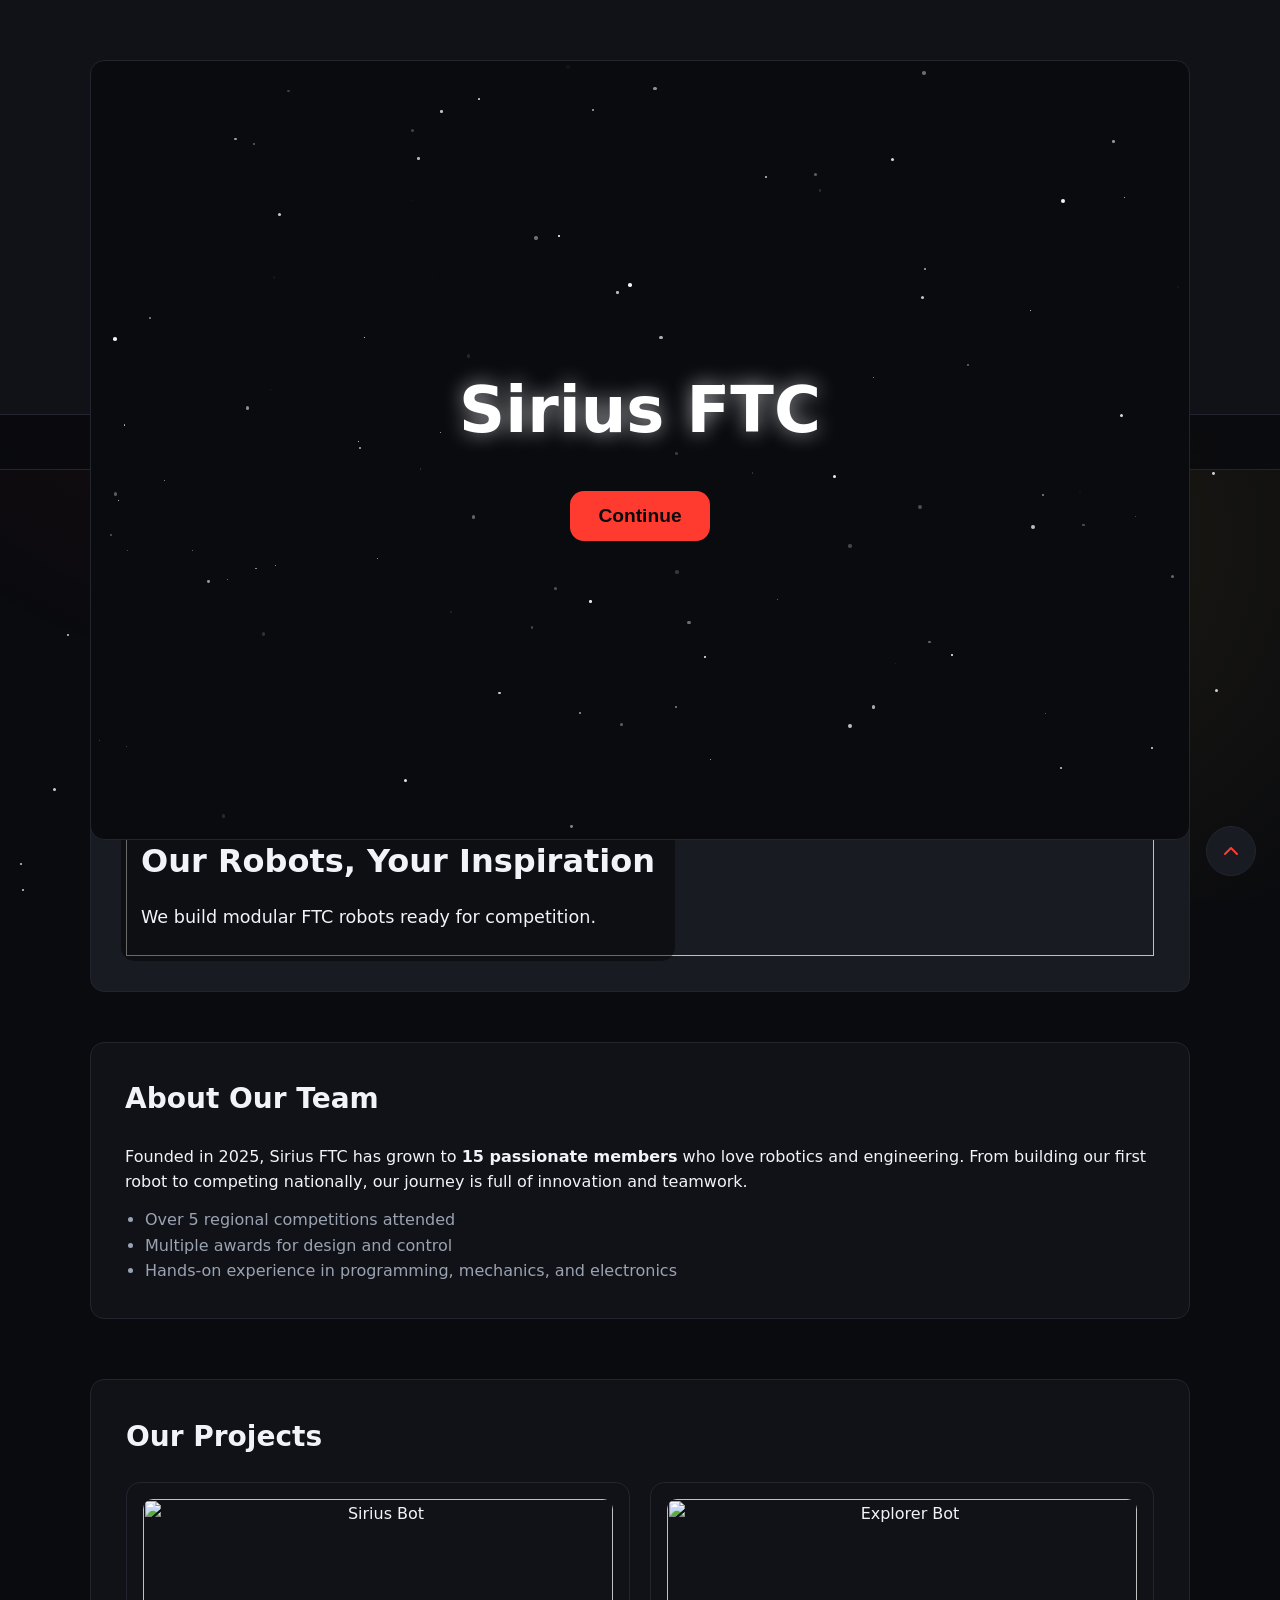
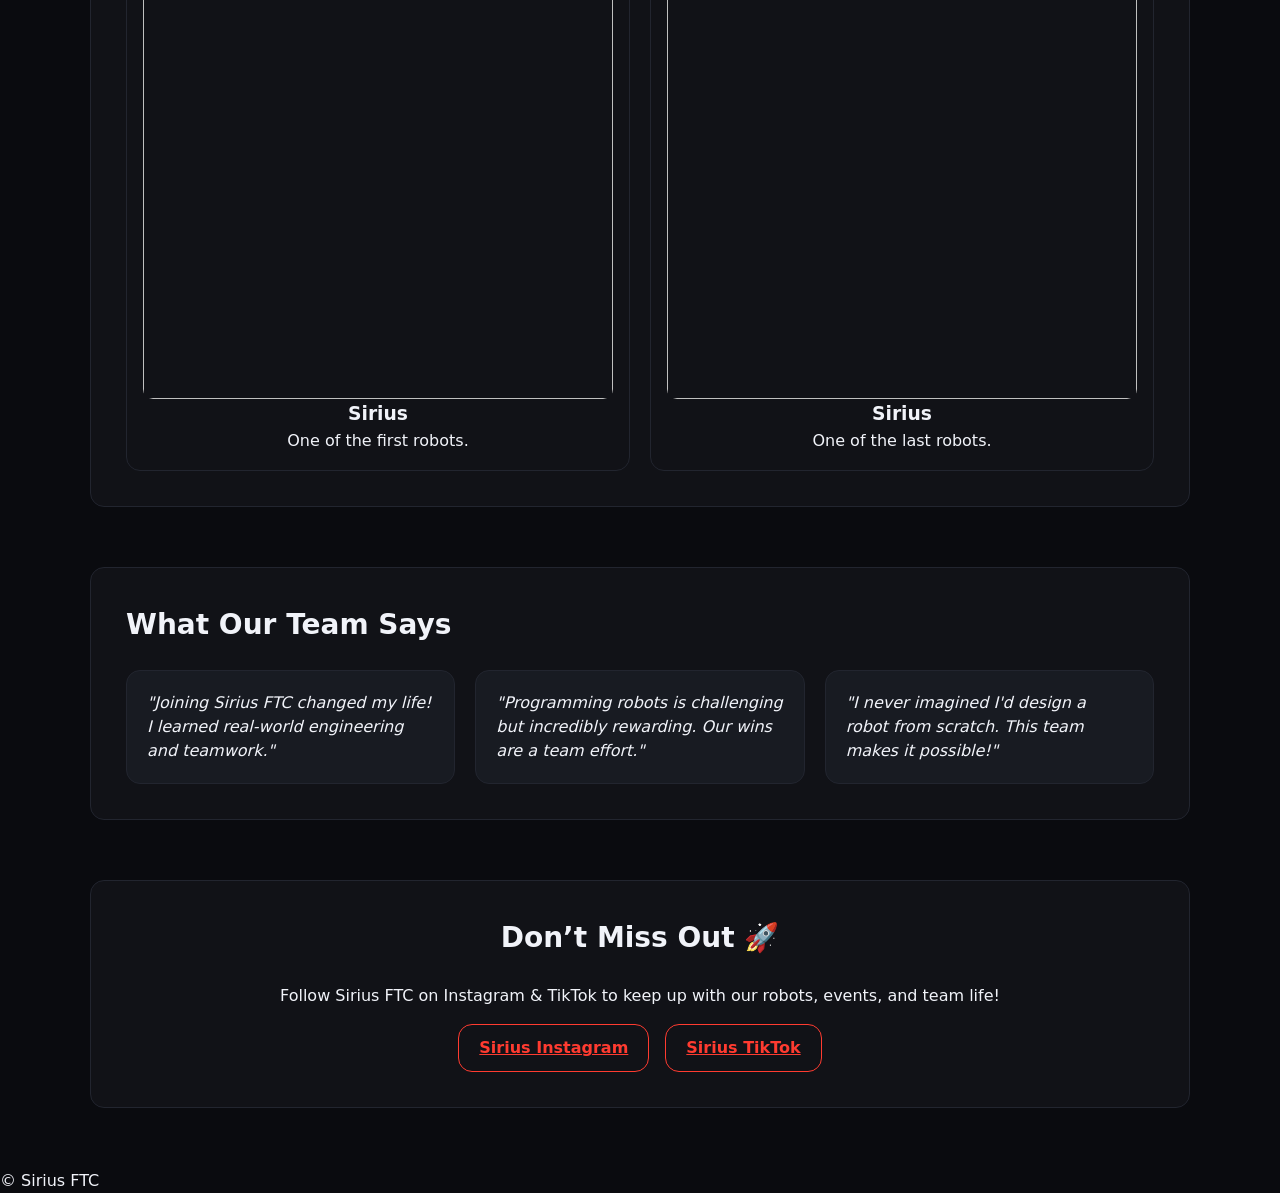
==== index.html @ 5534b6e5 "Add files via upload" ====
<section id="intro" class="intro-section">
  <div class="intro-stars"></div>
  <div class="intro-comets"></div>
  <h1 class="intro-title">Sirius FTC</h1>
  <button id="enter-btn" class="cta-btn">Continue</button>
</section>
<!DOCTYPE html>
<html lang="en">
<head>
  <meta charset="utf-8" />
  <meta name="viewport" content="width=device-width, initial-scale=1, viewport-fit=cover" />
  <meta name="theme-color" content="#0c0d12">
  <meta name="description" content="Sirius FTC #33422 - Robotics team competing in FIRST Tech Challenge.">
  <title>Sirius FTC - Home</title>
  <link rel="icon" type="image/webp" href="images/logo-team.webp">
  <link rel="stylesheet" href="sirius.css" />
  <link rel="icon" type="image/webp" href="logo.webp">
  <script src="sirius.js" defer></script>
</head>
<body id="top">

<header>
  <a href="index.html">
    <img src="images/logo.webp" alt="Sirius FTC logo" class="team-logo">
  </a>
  <h1>Sirius FTC</h1>
  <p>Robotics • Engineering • Competition</p>
</header>

  <nav id="site-nav" role="navigation" aria-label="Main navigation">
    <a href="index.html" class="active">Home</a>
    <a href="about.html">About</a>
    <a href="gallery.html">Gallery</a>
    <a href="achievements.html">Achievements</a>
  </nav>

  <main>
    <section id="hero" class="hero-section">
      <div class="hero-slide">
        <img src="images/hero1.webp" >
        <div class="hero-text">
          <h2>Our Robots, Your Inspiration</h2>
          <p>We build modular FTC robots ready for competition.</p>
        </div>
      </div>
    </section>


    <section id="team-history" class="team-history">
      <h2>About Our Team</h2>
      <p>Founded in 2025, Sirius FTC has grown to <strong>15 passionate members</strong> who love robotics and engineering. From building our first robot to competing nationally, our journey is full of innovation and teamwork.</p>
      <ul>
        <li>Over 5 regional competitions attended</li>
        <li>Multiple awards for design and control</li>
        <li>Hands-on experience in programming, mechanics, and electronics</li>
      </ul>
    </section>

    <section id="mini-projects" class="projects-section">
      <h2>Our Projects</h2>
      <div class="mini-projects-grid">
        <div class="robot-card">
          <img src="images/picrobot1.webp" alt="Sirius Bot" loading="lazy">
          <h3>Sirius</h3>
          <p>One of the first robots.</p>
        </div>
        <div class="robot-card">
          <img src="images/picrobot2.webp" alt="Explorer Bot" loading="lazy">
          <h3>Sirius</h3>
          <p>One of the last robots.</p>
        </div>
      </div>
    </section>

    <section id="testimonials" class="testimonials">
      <h2>What Our Team Says</h2>
      <div class="testimonial-grid">
        <div class="testimonial">
          <p>"Joining Sirius FTC changed my life! I learned real-world engineering and teamwork."  <strong></strong></p>
        </div>
        <div class="testimonial">
          <p>"Programming robots is challenging but incredibly rewarding. Our wins are a team effort."  <strong></strong></p>
        </div>
        <div class="testimonial">
          <p>"I never imagined I'd design a robot from scratch. This team makes it possible!"  <strong></strong></p>
        </div>
      </div>
    </section>

    <!-- CTA Section -->
    <section id="cta" class="cta-section">
      <h2>Don’t Miss Out 🚀</h2>
      <p>Follow Sirius FTC on Instagram & TikTok to keep up with our robots, events, and team life!</p>
      <div class="cta-buttons">
        <a href="https://www.instagram.com/sirius_ftc" target="_blank" rel="noopener noreferrer" class="cta-btn secondary">Sirius Instagram</a>
        <a href="https://www.tiktok.com/@sirius_ftc5?_r=1&_t=ZS-950xUabCxqW" target="_blank" rel="noopener noreferrer" class="cta-btn secondary">Sirius TikTok</a>
      </div>
    </section>

  </main>

  <a href="#top" class="scroll-top" aria-label="Scroll to top">
    <svg width="24" height="24" viewBox="0 0 24 24" fill="none" stroke="currentColor" stroke-width="2" stroke-linecap="round" stroke-linejoin="round">
      <polyline points="18 15 12 9 6 15"></polyline>
    </svg>
  </a>

  <footer>
    <div class="footer-note">
      &copy; <span id="current-year"></span> Sirius FTC
    </div>
  </footer>
  <div class="particles-container"></div>
  <div class="starfield"></div>
</body>
</html>
---- sirius.css ----
:root {
  --bg: #0a0b0f;
  --surface: #111217;
  --surface-light: #181b22;

  --text-main: #f1f3f9;
  --text-muted: #9aa3b2;

  --accent: #ff3b30;
  --accent-glow: rgba(255, 59, 48, 0.5);

  --accent-secondary: #ffd54f;
  --accent-secondary-glow: rgba(255, 213, 79, 0.4);

  --border: #22252f;

  --radius: 14px;
  --transition: 0.3s ease;
}

* {
  margin: 0;
  padding: 0;
  box-sizing: border-box;
}

body {
  background: var(--bg);
  color: var(--text-main);
  font-family: "Inter", system-ui, sans-serif;
  line-height: 1.6;
  overflow-x: hidden;
}


body::before {
  content: "";
  position: fixed;
  inset: 0;
  background:
    radial-gradient(circle at 20% 20%, rgba(255,59,48,0.08), transparent 40%),
    radial-gradient(circle at 80% 60%, rgba(255,213,79,0.08), transparent 40%);
  z-index: -1;
}


header {
  text-align: center;
  padding: 70px 20px;
  background: var(--surface);
  border-bottom: 1px solid var(--border);
}

header h1 {
  font-size: 48px;
  font-weight: 800;
  background: linear-gradient(135deg, #ff3b30, #ffd54f);
  -webkit-background-clip: text; 
  background-clip: text;        
  -webkit-text-fill-color: transparent;
  color: transparent;         
}

header p {
  color: var(--text-muted);
  margin-top: 10px;
}


nav {
  position: sticky;
  top: 0;
  background: rgba(10,11,15,0.85);
  backdrop-filter: blur(10px);
  display: flex;
  justify-content: center;
  gap: 26px;
  padding: 14px;
  border-bottom: 1px solid var(--border);
  z-index: 10;
}

nav a {
  color: var(--text-main);
  text-decoration: none;
  font-weight: 600;
  transition: var(--transition);
}

nav a:hover {
  color: var(--accent-secondary);
  text-shadow: 0 0 8px var(--accent-secondary-glow);
}

nav a.active {
  color: var(--accent);
}


section {
  width: min(1100px, 90%);
  margin: 60px auto;
  padding: 35px;
  background: var(--surface);
  border-radius: var(--radius);
  border: 1px solid var(--border);

  opacity: 0;
  transform: translateY(30px);
  transition: 0.6s ease;
}

section.reveal {
  opacity: 1;
  transform: translateY(0);
}

h2 {
  font-size: 28px;
  margin-bottom: 16px;
  position: relative;
}

h2::after {
  content: "";
  width: 50px;
  height: 3px;
  background: linear-gradient(90deg, #ff3b30, #ffd54f);
  display: block;
  margin-top: 8px;
}

.robot-card {
  position: relative;
  overflow: hidden;
  border-radius: var(--radius);
  border: 1px solid var(--border);
  transition: transform 0.4s ease, box-shadow 0.4s ease;
}
.robot-card:hover {
  transform: perspective(1000px) rotateY(8deg) rotateX(3deg) scale(1.08);
  box-shadow: 0 15px 30px rgba(255,59,48,0.4);
}

.robot-card img {
  width: 100%;
  height: 200px;
  object-fit: cover;
  object-position: center;
  border-radius: 10px;
  transition: transform 0.3s ease;
}

.robot-info {
  position: absolute;
  inset: 0;
  display: flex;
  flex-direction: column;
  justify-content: flex-end;
  padding: 20px;
  background: linear-gradient(transparent, rgba(0,0,0,0.85));
  opacity: 0;
  transition: 0.3s;
}


.robot-card:hover {
  transform: perspective(800px) rotateX(5deg) rotateY(-5deg) scale(1.03);
  box-shadow:
    0 0 20px var(--accent-glow),
    0 0 50px rgba(255,59,48,0.2);
}

.robot-card:hover img {
  transform: scale(1.1);
}

.robot-card:hover .robot-info {
  opacity: 1;
}

.gallery-scroll {
  display: flex;
  gap: 18px;
  overflow-x: auto;
  padding-bottom: 10px;
}

.gallery-scroll img {
  width: 260px;
  border-radius: var(--radius);
  cursor: pointer;
  transition: var(--transition);
}

.gallery-scroll img:hover {
  transform: scale(1.08) rotate(1deg);
  box-shadow: 0 0 20px var(--accent-glow);
}


.achievement-grid {
  display: flex;
  flex-direction: column;
  gap: 22px;
}

.achievement-item {
  display: flex;
  gap: 20px;
  background: var(--surface-light);
  padding: 20px;
  border-radius: var(--radius);
  border: 1px solid var(--border);
  transition: var(--transition);
}

.achievement-item:hover {
  transform: translateY(-5px);
  box-shadow: 0 0 20px rgba(255,213,79,0.2);
}

.achievement-item img {
  width: 170px;
  height: 120px;
  object-fit: cover;
  border-radius: 8px;
}


.btn {
  display: inline-block;
  padding: 12px 26px;
  border-radius: 10px;
  background: linear-gradient(135deg, #ff3b30, #ff7043);
  color: white;
  font-weight: 600;
  text-decoration: none;
  transition: 0.3s;
  box-shadow: 0 0 10px rgba(255,59,48,0.3);
}

.btn:hover {
  transform: translateY(-2px);
  box-shadow: 0 0 20px rgba(255,59,48,0.6);
}


a {
  color: var(--accent);
}

a:hover {
  color: var(--accent-secondary);
}


.scroll-top {
  position: fixed;
  bottom: 24px;
  right: 24px;
  background: var(--surface-light);
  border: 1px solid var(--border);
  width: 50px;
  height: 50px;
  border-radius: 50%;
  display: flex;
  align-items: center;
  justify-content: center;
  transition: var(--transition);
}

.scroll-top:hover {
  background: var(--accent);
  box-shadow: 0 0 15px var(--accent-glow);
}


#lightbox-overlay {
  position: fixed;
  inset: 0;
  background: rgba(0,0,0,0.92);
  display: flex;
  align-items: center;
  justify-content: center;
}

#lightbox-overlay img {
  max-width: 90%;
  border-radius: 12px;
}


::-webkit-scrollbar {
  height: 10px;
}

::-webkit-scrollbar-thumb {
  background: linear-gradient(#ff3b30, #ffd54f);
  border-radius: 10px;
}


@media (max-width: 768px) {
  .achievement-item {
    flex-direction: column;
  }

  .achievement-item img {
    width: 100%;
    height: 180px;
  }
}

.hero-section {
  position: relative;
  max-width: var(--max-width);
  margin: 50px auto;
  border-radius: var(--radius);
  overflow: hidden;
  background: var(--surface-light);
}
.hero-slide img {
  width: 100%;
  height: 400px;
  object-fit: cover;
  display: block;
}
.hero-text {
  position: absolute;
  bottom: 30px;
  left: 30px;
  color: var(--text-main);
  background: rgba(0,0,0,0.45);
  padding: 20px;
  border-radius: var(--radius);
}
.hero-text h2 { font-size: 2rem; margin-bottom: 10px; }
.hero-text p { font-size: 1.1rem; margin-bottom: 10px; }
.cta-btn {
  display: inline-block;
  padding: 10px 20px;
  border-radius: var(--radius);
  background: var(--accent);
  color: var(--bg);
  font-weight: 600;
  transition: background 0.3s;
}
.cta-btn:hover { background: var(--accent-hover); color: var(--bg); }


.projects-section { margin-top: 60px; }
.mini-projects-grid {
  display: flex;
  gap: 20px;
  flex-wrap: wrap;
}
.mini-projects-grid .robot-card {
  flex: 1 1 30%;
  background: var(--surface);
  padding: 16px;
  border-radius: var(--radius);
  border: 1px solid var(--border);
  text-align: center;
  transition: transform 0.3s;
}
.mini-projects-grid .robot-card:hover { transform: translateY(-4px); }


.testimonials { margin-top: 60px; }
.testimonial-grid {
  display: flex;
  gap: 20px;
  flex-wrap: wrap;
}
.testimonial {
  flex: 1 1 30%;
  background: var(--surface-light);
  padding: 20px;
  border-radius: var(--radius);
  border: 1px solid var(--border);
  font-style: italic;
  line-height: 1.5;
}
.testimonial strong { color: var(--accent); }


.cta-section {
  margin-top: 60px;
  text-align: center;
}
.cta-buttons { display: flex; justify-content: center; gap: 16px; margin-top: 16px; }
.cta-btn.secondary { background: transparent; border: 1px solid var(--accent); color: var(--accent); }
.cta-btn.secondary:hover { background: var(--accent); color: var(--bg); }
.team-history, .mission {
  max-width: var(--max-width);
  margin: 46px auto;
  background: var(--surface);
  padding: 34px;
  border-radius: var(--radius);
  border: 1px solid var(--border);
  scroll-margin-top: 110px;
  opacity: 0;
  transform: translateY(20px);
  transition: opacity 0.6s ease, transform 0.6s ease;
}
.team-history.reveal, .mission.reveal { opacity: 1; transform: translateY(0); }

.team-history ul, .mission ul {
  margin-top: 12px;
  list-style: disc;
  padding-left: 20px;
  color: var(--text-muted);
}


.team-members { max-width: var(--max-width); margin: 46px auto; }
.members-grid {
  display: flex;
  gap: 20px;
  flex-wrap: wrap;
}
.member-card {
  flex: 1 1 23%;
  background: var(--surface-light);
  border: 1px solid var(--border);
  border-radius: var(--radius);
  text-align: center;
  padding: 16px;
  transition: transform 0.3s ease;
}
.member-card:hover { transform: translateY(-4px); }
.member-card img {
  width: 100%;
  aspect-ratio: 1/1;
  border-radius: 50%;
  object-fit: cover;
  margin-bottom: 10px;
  border: 2px solid var(--accent);
}
.member-card h3 { font-size: 1.1rem; color: var(--accent); margin-bottom: 4px; }
.member-card p { font-size: 0.9rem; color: var(--text-main); }

.cta-section { text-align: center; margin: 60px 0; }

.projects-filters {
  display: flex;
  justify-content: center;
  gap: 14px;
  margin-bottom: 32px;
}
.filter-btn {
  padding: 8px 16px;
  border-radius: 6px;
  border: 1px solid var(--border);
  background: var(--surface-light);
  color: var(--text-main);
  cursor: pointer;
  font-weight: 500;
  transition: background 0.3s ease, color 0.3s ease;
}
.filter-btn:hover, .filter-btn.active {
  background: var(--accent);
  color: var(--bg);
  border-color: var(--accent);
}

.robot-grid {
  display: grid;
  grid-template-columns: repeat(auto-fit, minmax(260px, 1fr));
  gap: 20px;
}

.robot-card {
  position: relative;
  overflow: hidden;
  border-radius: var(--radius);
  border: 1px solid var(--border);
  background: var(--surface-light);
  transition: transform 0.3s ease, border-color 0.3s ease;
}
.robot-card:hover, .robot-card:focus-within {
  transform: translateY(-4px);
  border-color: var(--accent);
}

.robot-card img {
  width: 100%;
  height: 180px;
  object-fit: cover;
  transition: transform 0.3s ease;
}
.robot-card:hover img, .robot-card:focus-within img {
  transform: scale(1.05);
}

.robot-info {
  padding: 16px;
}
.robot-info h3 {
  color: var(--accent);
  margin-bottom: 8px;
  font-size: 1.2rem;
}
.robot-info p {
  font-size: 0.95rem;
  color: var(--text-main);
  line-height: 1.4;
}

.gallery-filters {
  display: flex;
  justify-content: center;
  gap: 12px;
  margin-bottom: 24px;
}
.gallery-filters .filter-btn {
  padding: 6px 14px;
  border-radius: 6px;
  border: 1px solid var(--border);
  background: var(--surface-light);
  color: var(--text-main);
  cursor: pointer;
  font-weight: 500;
  transition: background 0.3s, color 0.3s;
}
.gallery-filters .filter-btn:hover,
.gallery-filters .filter-btn.active {
  background: var(--accent);
  color: var(--bg);
  border-color: var(--accent);
}

.gallery-scroll {
  display: flex;
  gap: 16px;
  overflow-x: auto;
  scroll-behavior: smooth;
  padding-bottom: 14px;
}
.gallery-scroll img {
  flex: 0 0 auto;
  width: 220px;
  height: 150px;
  object-fit: cover;
  border-radius: var(--radius);
  border: 1px solid var(--border);
  cursor: pointer;
  transition: transform 0.2s ease, border-color 0.2s ease;
}
.gallery-scroll img:hover,
.gallery-scroll img:focus {
  transform: scale(1.05);
  border-color: var(--accent);
}

.achievement-grid {
  display: grid;
  grid-template-columns: repeat(auto-fit, minmax(280px, 1fr));
  gap: 24px;
}

.achievement-item {
  display: flex;
  flex-direction: column;
  background: var(--surface-light);
  border: 1px solid var(--border);
  border-radius: var(--radius);
  overflow: hidden;
  transition: transform 0.3s ease, border-color 0.3s ease, box-shadow 0.3s ease;
}

.achievement-item:hover {
  transform: translateY(-4px);
  border-color: var(--accent);
  box-shadow: 0 10px 24px rgba(62, 166, 255, 0.25);
}

.achievement-image {
  width: 100%;
  height: 180px;
  overflow: hidden;
}

.achievement-image img {
  width: 100%;
  height: 100%;
  object-fit: cover;
  transition: transform 0.4s ease;
}

.achievement-item:hover .achievement-image img {
  transform: scale(1.08);
}

.achievement-text {
  padding: 16px;
}

.achievement-text h3 {
  font-size: 1.25rem;
  font-weight: 600;
  margin-bottom: 8px;
  color: var(--accent);
}

.achievement-text p {
  color: var(--text-muted);
  line-height: 1.5;
  font-size: 0.95rem;
}


@media (max-width: 768px) {
  .achievement-item {
    flex-direction: column;
  }
  .achievement-image {
    height: 160px;
  }
}
.team-logo {
  height: 150px; 
  width: auto;
  margin-bottom: 12px; 
  transition: transform 0.3s ease; 
}
.team-logo:hover {
  transform: scale(1.05);
}
header a {
  display: inline-block;
}

.robot-card img {
  width: 100% !important;
  height: 500px !important;
  object-fit: cover !important;
  object-position: center !important;
  display: block;
}

#cta {
  display: flex;           
  flex-direction: column;  
  align-items: center;    
  text-align: center;      
  max-width: 1100px;        
  margin: 60px auto;      
  padding: 35px;
  background: var(--surface);
  border-radius: var(--radius);
  border: 1px solid var(--border);
  .cta-btn {
  position: relative;
  overflow: hidden;
}


.cta-btn::after {
  content: "";
  position: absolute;
  inset: 0;
  background: radial-gradient(circle, rgba(255,255,255,0.4) 0%, transparent 70%);
  opacity: 0;
  transition: opacity 0.3s;
}

.cta-btn:hover::after {
  opacity: 1;
}
}
.particles-container {
  position: fixed;
  inset: 0; 
  pointer-events: none; 
  z-index: -1; 
  overflow: hidden;
}

.particle {
  position: absolute;
  width: 15px;
  height: 15px;
  background: url('images/particle.png') no-repeat center center;
  background-size: contain;
  opacity: 0.7;
  animation: float 8s linear infinite;
}

@keyframes float {
  0% {
    transform: translateY(100vh) translateX(0) rotate(0deg);
    opacity: 0;
  }
  50% {
    opacity: 0.7;
  }
  100% {
    transform: translateY(-20px) translateX(50px) rotate(360deg);
    opacity: 0;
  }
}
.starfield {
  position: fixed;
  inset: 0;
  background: transparent;
  z-index: -1;
  overflow: hidden;
  pointer-events: none;
}

.star {
  position: absolute;
  width: 2px;  
  height: 2px;
  background: white;
  border-radius: 50%;
  opacity: 0;
  animation: twinkle 2s infinite alternate;
}

@keyframes twinkle {
  0% { opacity: 0; transform: translateY(0) scale(1); }
  50% { opacity: 0.8; transform: translateY(-5px) scale(1.2); }
  100% { opacity: 0; transform: translateY(-10px) scale(1); }
}
.parallax-section {
  position: relative;
  background-image: url('https://i.imgur.com/your-background.jpg');
  background-attachment: fixed;
  background-size: cover;
  background-position: center;
  padding: 100px 20px;
  color: white;
  text-align: center;
  border-radius: var(--radius);
  margin: 40px 0;
}
h2 {
  position: relative;
  display: inline-block;
  padding-bottom: 6px;
}

h2::after {
  content: "";
  position: absolute;
  left: 0;
  bottom: 0;
  width: 0;
  height: 3px;
  background: linear-gradient(90deg, #ff3b30, #ffd54f);
  transition: width 0.4s ease;
}

h2:hover::after {
  width: 100%;
}
.counter {
  text-align: center;
  margin: 20px;
}
.counter h3 {
  font-size: 2rem;
  color: var(--accent);
}
.star {
  position: absolute;
  background: white;
  border-radius: 50%;
  opacity: 0.8;
  animation: twinkle 2s infinite alternate;
}

@keyframes twinkle {
  0% { transform: scale(0.5); opacity: 0.3; }
  100% { transform: scale(1.2); opacity: 1; }
}
.scroll-reveal {
  opacity: 0;
  transform: translateY(30px);
  transition: opacity 0.6s ease, transform 0.6s ease;
}

.scroll-reveal.visible {
  opacity: 1;
  transform: translateY(0);
}

.intro-section {
  position: fixed;
  inset: 0;
  background: #0a0b0f;
  display: flex;
  flex-direction: column;
  justify-content: center;
  align-items: center;
  z-index: 9999; 
  overflow: hidden;
}


.intro-stars div {
  position: absolute;
  border-radius: 50%;
  background: white;
  animation: twinkle linear infinite alternate;
}


.intro-planets div {
  position: absolute;
  border-radius: 50%;
  opacity: 0.8;
  animation: float linear infinite;
}
.intro-title {
  color: white;
  font-size: 4rem;
  margin-bottom: 30px;
  text-align: center;
  text-shadow: 0 0 20px rgba(255,255,255,0.6);
  z-index: 10;
}

#enter-btn {
  z-index: 10;
  padding: 14px 28px;
  font-size: 1.2rem;
  border-radius: var(--radius);
  background: var(--accent);
  color: var(--bg);
  border: none;
  cursor: pointer;
  transition: transform 0.3s, box-shadow 0.3s;
}
#enter-btn:hover {
  transform: translateY(-2px);
  box-shadow: 0 0 20px var(--accent-glow);
}

@keyframes twinkle {
  0% { transform: scale(0.5); opacity: 0.3; }
  100% { transform: scale(1.2); opacity: 1; }
}

@keyframes float {
  0% { transform: translateY(0) translateX(0); opacity: 0.5; }
  50% { transform: translateY(-200px) translateX(150px); opacity: 1; }
  100% { transform: translateY(0) translateX(0); opacity: 0.5; }
}
section, .reveal-element {
  opacity: 0;
  transform: translateY(30px);
  transition: all 0.8s ease-out;
}

section.reveal, .reveal-element.reveal {
  opacity: 1;
  transform: translateY(0);
}

@keyframes twinkle {
  0% { transform: scale(0.5); opacity: 0.3; }
  100% { transform: scale(1.2); opacity: 1; }
}

.hero-slide img {
  transition: opacity 0.5s ease-in-out;
}
/* Анимация появления секций */
section, .reveal-element {
  opacity: 0;
  transform: translateY(30px);
  transition: all 0.8s ease-out;
}

section.reveal, .reveal-element.reveal {
  opacity: 1;
  transform: translateY(0);
}

/* Анимация мерцания звезд */
@keyframes twinkle {
  0% { transform: scale(0.5); opacity: 0.3; }
  100% { transform: scale(1.2); opacity: 1; }
}

/* Фикс для плавности картинок в слайдере */
.hero-slide img {
  transition: opacity 0.5s ease-in-out;
}
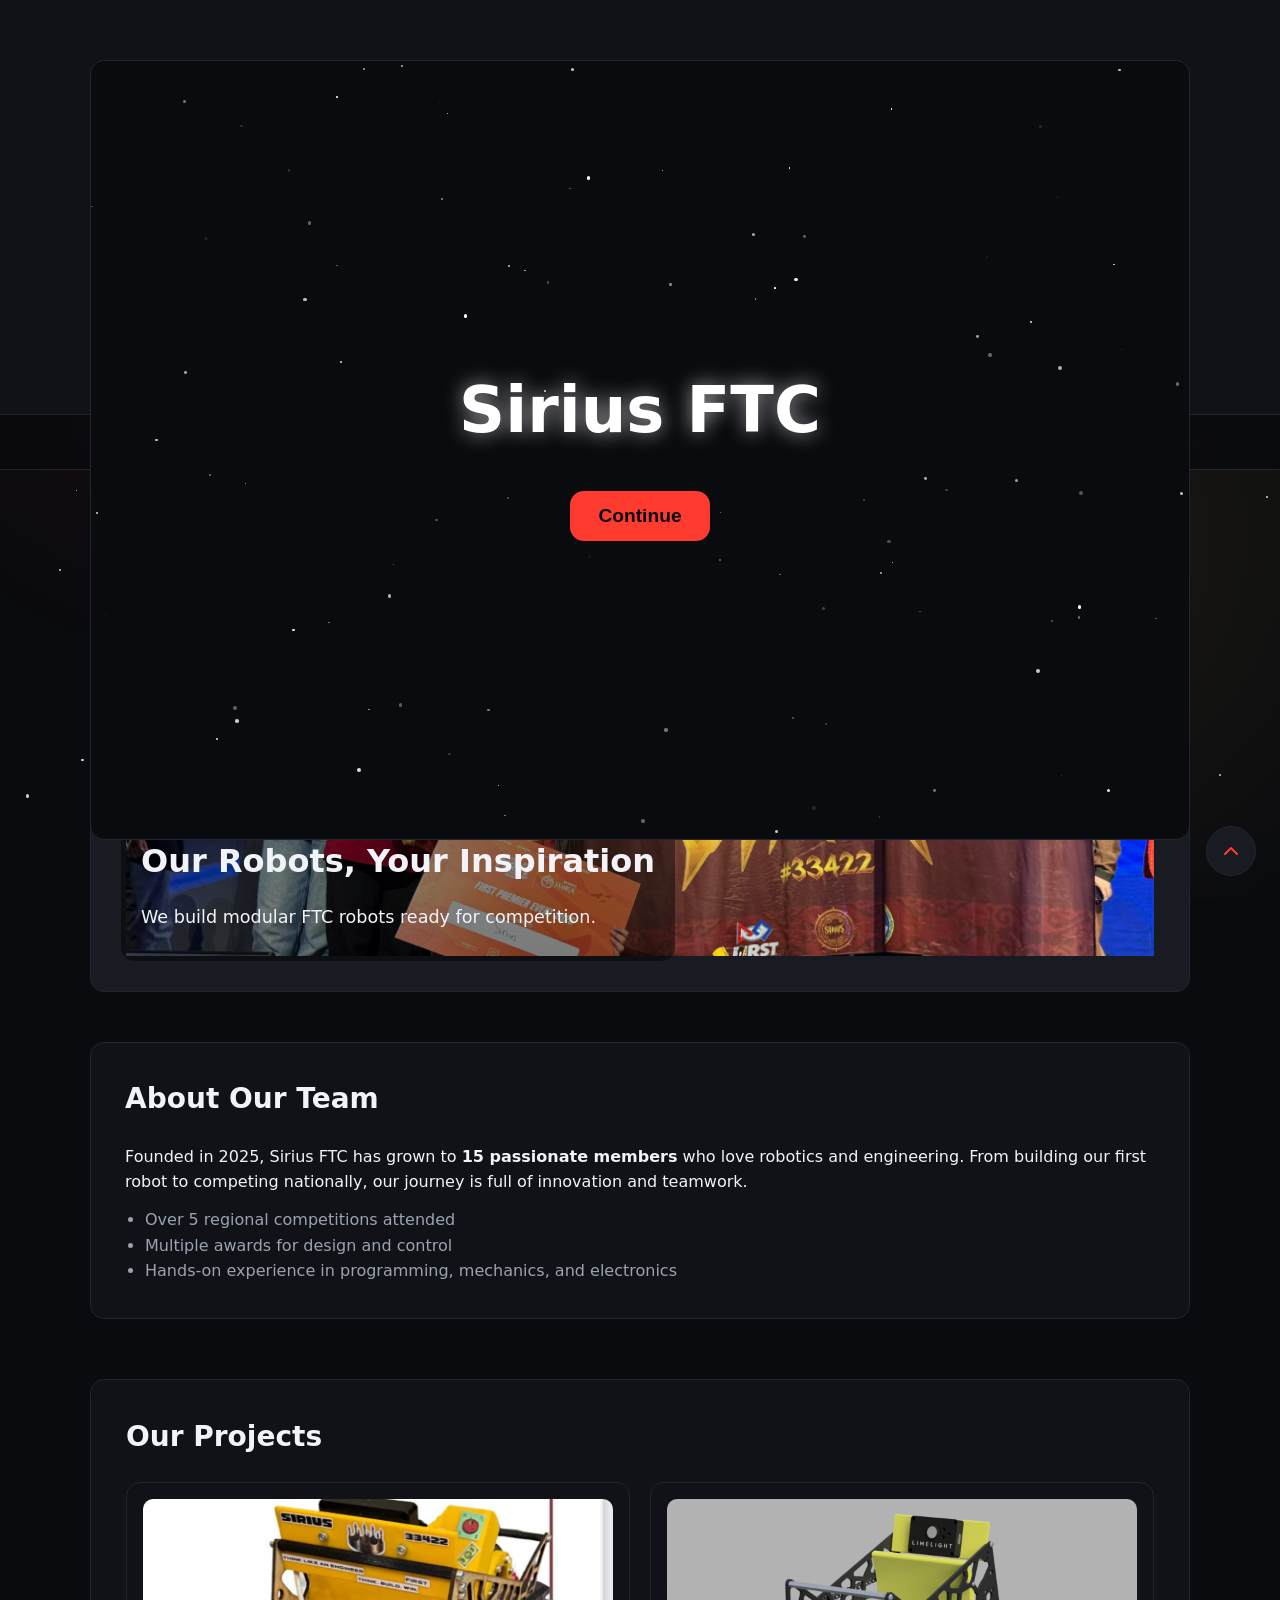
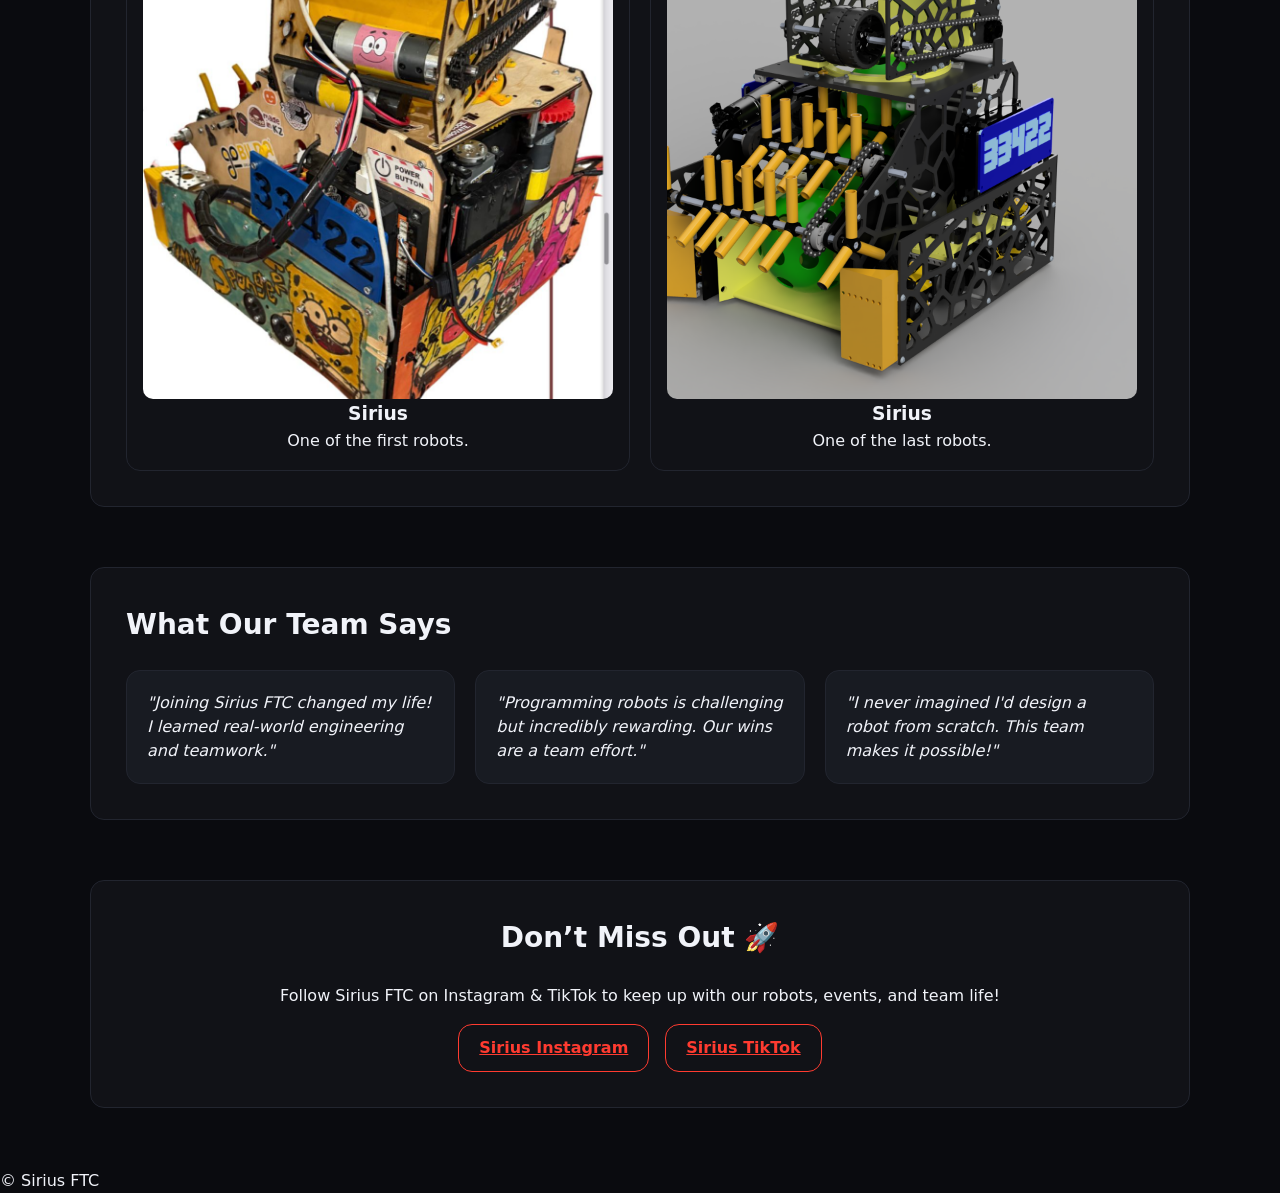
==== commit dbf0aaec: "Update index.html" ====
--- a/index.html
+++ b/index.html
@@ -13,7 +13,7 @@
   <meta name="theme-color" content="#0c0d12">
   <meta name="description" content="Sirius FTC #33422 - Robotics team competing in FIRST Tech Challenge.">
   <title>Sirius FTC - Home</title>
-  <link rel="icon" type="image/webp" href="images/logo-team.webp">
+  <link rel="icon" type="image/webp" href="logo-team.webp">
   <link rel="stylesheet" href="sirius.css" />
   <link rel="icon" type="image/webp" href="logo.webp">
   <script src="sirius.js" defer></script>
@@ -22,7 +22,7 @@
 
 <header>
   <a href="index.html">
-    <img src="images/logo.webp" alt="Sirius FTC logo" class="team-logo">
+    <img src="logo.webp" alt="Sirius FTC logo" class="team-logo">
   </a>
   <h1>Sirius FTC</h1>
   <p>Robotics • Engineering • Competition</p>
@@ -38,7 +38,7 @@
   <main>
     <section id="hero" class="hero-section">
       <div class="hero-slide">
-        <img src="images/hero1.webp" >
+        <img src="hero1.webp" >
         <div class="hero-text">
           <h2>Our Robots, Your Inspiration</h2>
           <p>We build modular FTC robots ready for competition.</p>
@@ -61,12 +61,12 @@
       <h2>Our Projects</h2>
       <div class="mini-projects-grid">
         <div class="robot-card">
-          <img src="images/picrobot1.webp" alt="Sirius Bot" loading="lazy">
+          <img src="picrobot1.webp" alt="Sirius Bot" loading="lazy">
           <h3>Sirius</h3>
           <p>One of the first robots.</p>
         </div>
         <div class="robot-card">
-          <img src="images/picrobot2.webp" alt="Explorer Bot" loading="lazy">
+          <img src="picrobot2.webp" alt="Explorer Bot" loading="lazy">
           <h3>Sirius</h3>
           <p>One of the last robots.</p>
         </div>
@@ -88,7 +88,7 @@
       </div>
     </section>
 
-    <!-- CTA Section -->
+
     <section id="cta" class="cta-section">
       <h2>Don’t Miss Out 🚀</h2>
       <p>Follow Sirius FTC on Instagram & TikTok to keep up with our robots, events, and team life!</p>
@@ -114,4 +114,4 @@
   <div class="particles-container"></div>
   <div class="starfield"></div>
 </body>
-</html>+</html>
